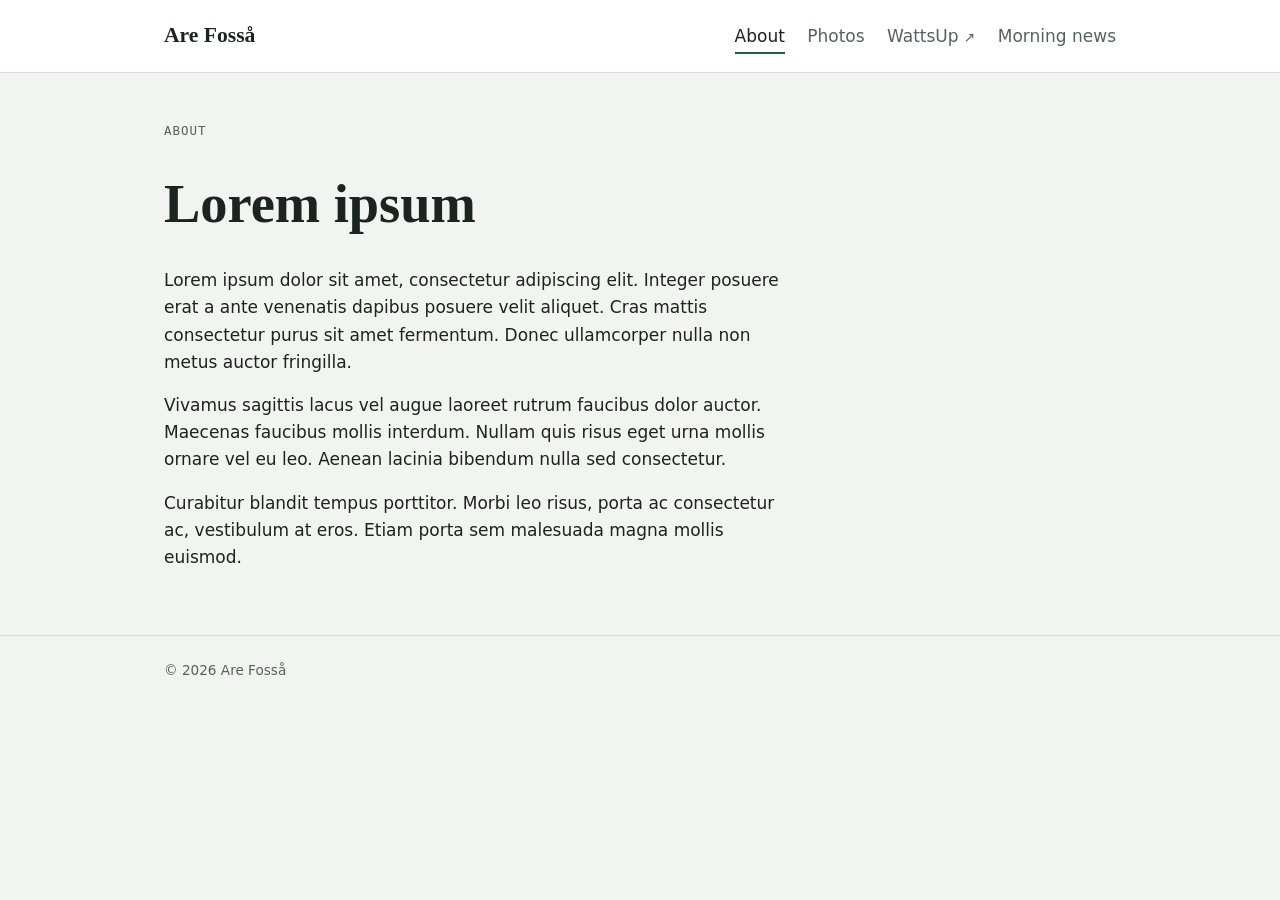
==== about/index.html @ ccaeefaa "Add the front page for arefossa.no A plain HTML and CSS site for GitHub Pages: a front page with Abo" ====
<!doctype html>
<html lang="en">
<head>
  <meta charset="utf-8">
  <meta name="viewport" content="width=device-width, initial-scale=1, viewport-fit=cover">
  <title>About · Are Fosså</title>
  <meta name="description" content="About Are Fosså.">
  <link rel="icon" href="/assets/favicon.svg" type="image/svg+xml">
  <link rel="stylesheet" href="/assets/style.css">
</head>
<body>
  <header class="site-header">
    <div class="wrap">
      <a class="brand" href="/">Are Fosså</a>
      <nav class="site-nav" aria-label="Main">
        <a href="/about/" aria-current="page">About</a>
        <a href="/photos/">Photos</a>
        <a href="https://wattsup.arefossa.no/">WattsUp <span class="ext" aria-hidden="true">↗</span></a>
        <a href="/morning-news/">Morning news</a>
      </nav>
    </div>
  </header>

  <main>
    <div class="wrap">
      <p class="eyebrow">About</p>
      <h1>Lorem ipsum</h1>
      <div class="prose">
        <p>Lorem ipsum dolor sit amet, consectetur adipiscing elit. Integer posuere erat a ante
          venenatis dapibus posuere velit aliquet. Cras mattis consectetur purus sit amet fermentum.
          Donec ullamcorper nulla non metus auctor fringilla.</p>
        <p>Vivamus sagittis lacus vel augue laoreet rutrum faucibus dolor auctor. Maecenas faucibus
          mollis interdum. Nullam quis risus eget urna mollis ornare vel eu leo. Aenean lacinia
          bibendum nulla sed consectetur.</p>
        <p>Curabitur blandit tempus porttitor. Morbi leo risus, porta ac consectetur ac, vestibulum
          at eros. Etiam porta sem malesuada magna mollis euismod.</p>
      </div>
    </div>
  </main>

  <footer class="site-footer">
    <div class="wrap">© 2026 Are Fosså</div>
  </footer>
</body>
</html>
---- assets/style.css ----
/* arefossa.no: en enkel personlig forside. Ingen eksterne fonter eller skript, så siden laster
   raskt og sender ingenting til andre. Fargene er tokens, med mørkt tema fra systemet. */
:root {
  --bg: #f2f4f1;
  --surface: #ffffff;
  --fg: #1b2420;
  --muted: #56625c;
  --line: #d8ded9;
  --accent: #1f5c4a;
  --accent-soft: #e2ece7;
  --font-display: Charter, "Bitstream Charter", "Sitka Text", Cambria, Georgia, serif;
  --font-body: system-ui, -apple-system, "Segoe UI", Roboto, "Helvetica Neue", sans-serif;
  --font-mono: ui-monospace, "Cascadia Mono", "SF Mono", Consolas, monospace;
  color-scheme: light;
}
@media (prefers-color-scheme: dark) {
  :root {
    --bg: #111715;
    --surface: #18201d;
    --fg: #e2e9e5;
    --muted: #9aa8a1;
    --line: #2a3531;
    --accent: #7cc6aa;
    --accent-soft: #1d2c27;
    color-scheme: dark;
  }
}

* { box-sizing: border-box; }
html { -webkit-text-size-adjust: 100%; }
body {
  margin: 0;
  background: var(--bg);
  color: var(--fg);
  font-family: var(--font-body);
  font-size: 17px;
  line-height: 1.6;
}
a { color: var(--accent); }
a:focus-visible { outline: 3px solid var(--accent); outline-offset: 3px; border-radius: 2px; }

.wrap {
  max-width: 62rem;
  margin: 0 auto;
  padding-left: max(20px, env(safe-area-inset-left, 0px));
  padding-right: max(20px, env(safe-area-inset-right, 0px));
}

/* Toppen: navnet til venstre, menyen til høyre. Brytes til to linjer på smale skjermer. */
.site-header { border-bottom: 1px solid var(--line); background: var(--surface); }
.site-header .wrap {
  display: flex;
  flex-wrap: wrap;
  align-items: baseline;
  justify-content: space-between;
  gap: 0.5rem 2rem;
  padding-block: 1.1rem;
}
.brand {
  font-family: var(--font-display);
  font-size: 1.35rem;
  font-weight: 700;
  color: var(--fg);
  text-decoration: none;
}
.site-nav { display: flex; flex-wrap: wrap; gap: 0.25rem 1.4rem; }
.site-nav a {
  color: var(--muted);
  text-decoration: none;
  font-weight: 500;
  white-space: nowrap;
  padding-block: 0.15rem;
  border-bottom: 2px solid transparent;
}
.site-nav a:hover { color: var(--fg); }
.site-nav a[aria-current="page"] { color: var(--fg); border-bottom-color: var(--accent); }
.ext { font-size: 0.8em; }

main .wrap { padding-block: 3rem 4rem; display: grid; gap: 2rem; }
.eyebrow {
  margin: 0;
  font-family: var(--font-mono);
  font-size: 0.78rem;
  letter-spacing: 0.08em;
  text-transform: uppercase;
  color: var(--muted);
}
h1, h2 { font-family: var(--font-display); line-height: 1.15; text-wrap: balance; margin: 0; }
h1 { font-size: clamp(2.2rem, 6vw, 3.4rem); }
h2 { font-size: 1.35rem; }
.lede { margin: 0; font-size: 1.15rem; color: var(--muted); max-width: 38rem; }
.prose { display: grid; gap: 1rem; max-width: 40rem; }
.prose p { margin: 0; }

/* Forsiden: de fire valgene som fliser, fire, to eller én i bredden, så ingen står alene. */
.tiles {
  list-style: none;
  margin: 0;
  padding: 0;
  display: grid;
  grid-template-columns: 1fr;
  gap: 1rem;
}
@media (min-width: 560px) {
  .tiles { grid-template-columns: repeat(2, 1fr); }
}
@media (min-width: 960px) {
  .tiles { grid-template-columns: repeat(4, 1fr); }
}
.tile {
  display: grid;
  gap: 0.4rem;
  height: 100%;
  padding: 1.3rem 1.4rem 1.4rem;
  background: var(--surface);
  border: 1px solid var(--line);
  border-radius: 6px;
  color: var(--fg);
  text-decoration: none;
  transition: border-color 0.15s ease, transform 0.15s ease;
}
.tile:hover { border-color: var(--accent); transform: translateY(-2px); }
.tile h2 { font-size: 1.25rem; }
.tile p { margin: 0; color: var(--muted); font-size: 0.95rem; }
.tile .meta { font-family: var(--font-mono); font-size: 0.78rem; color: var(--accent); }

/* Bilder: plassholdere til ekte bilder kommer. */
.gallery {
  list-style: none;
  margin: 0;
  padding: 0;
  display: grid;
  grid-template-columns: repeat(auto-fill, minmax(min(100%, 14rem), 1fr));
  gap: 1rem;
}
.gallery figure { margin: 0; display: grid; gap: 0.4rem; }
.placeholder {
  aspect-ratio: 4 / 3;
  max-width: 100%;
  border-radius: 4px;
  background:
    linear-gradient(160deg, transparent 55%, var(--accent-soft) 55%),
    linear-gradient(200deg, var(--line) 40%, var(--accent-soft) 40%);
  border: 1px solid var(--line);
}
.gallery figcaption { font-size: 0.85rem; color: var(--muted); }

/* Morning news: lenker til rapportene i Claude. */
.reports { list-style: none; margin: 0; padding: 0; display: grid; gap: 1rem; max-width: 40rem; }
.report { display: grid; gap: 0.35rem; }
.note {
  margin: 0;
  padding: 0.8rem 1rem;
  border-left: 3px solid var(--accent);
  background: var(--accent-soft);
  border-radius: 0 4px 4px 0;
  color: var(--fg);
  font-size: 0.92rem;
  max-width: 40rem;
}

.site-footer { border-top: 1px solid var(--line); }
.site-footer .wrap { padding-block: 1.5rem; font-size: 0.85rem; color: var(--muted); }

@media (prefers-reduced-motion: reduce) {
  .tile { transition: none; }
  .tile:hover { transform: none; }
}
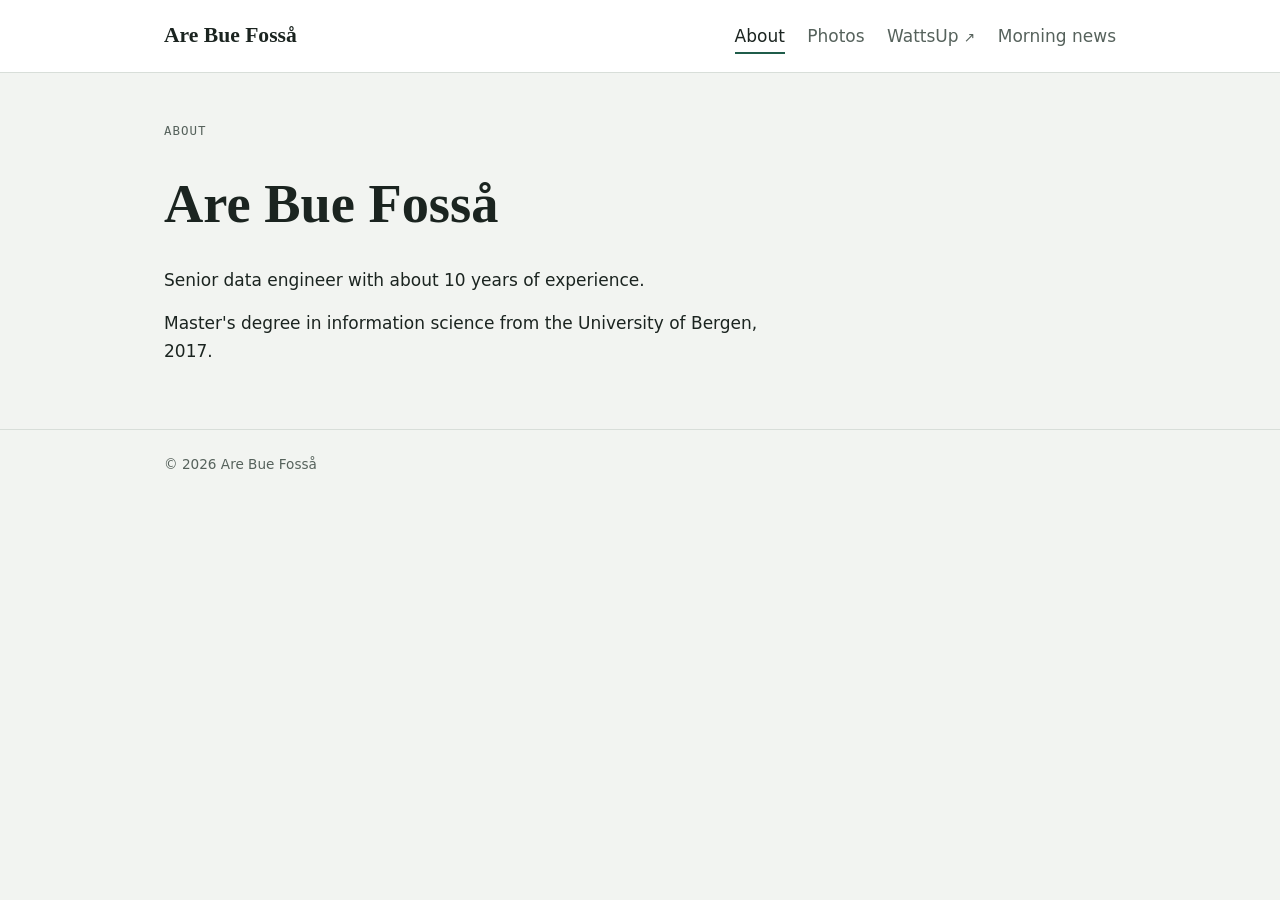
==== commit f5792ab1: "Add a short bio on /about/ and use the full name on every page The About page now has name, professi" ====
--- a/about/index.html
+++ b/about/index.html
@@ -3,15 +3,15 @@
 <head>
   <meta charset="utf-8">
   <meta name="viewport" content="width=device-width, initial-scale=1, viewport-fit=cover">
-  <title>About · Are Fosså</title>
-  <meta name="description" content="About Are Fosså.">
+  <title>About · Are Bue Fosså</title>
+  <meta name="description" content="Are Bue Fosså, senior data engineer.">
   <link rel="icon" href="/assets/favicon.svg" type="image/svg+xml">
   <link rel="stylesheet" href="/assets/style.css">
 </head>
 <body>
   <header class="site-header">
     <div class="wrap">
-      <a class="brand" href="/">Are Fosså</a>
+      <a class="brand" href="/">Are Bue Fosså</a>
       <nav class="site-nav" aria-label="Main">
         <a href="/about/" aria-current="page">About</a>
         <a href="/photos/">Photos</a>
@@ -24,22 +24,16 @@
   <main>
     <div class="wrap">
       <p class="eyebrow">About</p>
-      <h1>Lorem ipsum</h1>
+      <h1>Are Bue Fosså</h1>
       <div class="prose">
-        <p>Lorem ipsum dolor sit amet, consectetur adipiscing elit. Integer posuere erat a ante
-          venenatis dapibus posuere velit aliquet. Cras mattis consectetur purus sit amet fermentum.
-          Donec ullamcorper nulla non metus auctor fringilla.</p>
-        <p>Vivamus sagittis lacus vel augue laoreet rutrum faucibus dolor auctor. Maecenas faucibus
-          mollis interdum. Nullam quis risus eget urna mollis ornare vel eu leo. Aenean lacinia
-          bibendum nulla sed consectetur.</p>
-        <p>Curabitur blandit tempus porttitor. Morbi leo risus, porta ac consectetur ac, vestibulum
-          at eros. Etiam porta sem malesuada magna mollis euismod.</p>
+        <p>Senior data engineer with about 10 years of experience.</p>
+        <p>Master's degree in information science from the University of Bergen, 2017.</p>
       </div>
     </div>
   </main>
 
   <footer class="site-footer">
-    <div class="wrap">© 2026 Are Fosså</div>
+    <div class="wrap">© 2026 Are Bue Fosså</div>
   </footer>
 </body>
 </html>
--- a/assets/style.css
+++ b/assets/style.css
@@ -11,6 +11,8 @@
   --font-display: Charter, "Bitstream Charter", "Sitka Text", Cambria, Georgia, serif;
   --font-body: system-ui, -apple-system, "Segoe UI", Roboto, "Helvetica Neue", sans-serif;
   --font-mono: ui-monospace, "Cascadia Mono", "SF Mono", Consolas, monospace;
+  /* Bakgrunnen bak bildene på /photos/, lik i lyst og mørkt tema. */
+  --stage: #0c100f;
   color-scheme: light;
 }
 @media (prefers-color-scheme: dark) {
@@ -124,26 +126,107 @@
 .tile p { margin: 0; color: var(--muted); font-size: 0.95rem; }
 .tile .meta { font-family: var(--font-mono); font-size: 0.78rem; color: var(--accent); }
 
-/* Bilder: plassholdere til ekte bilder kommer. */
-.gallery {
+/* Bilder: miniatyrer øverst, valgt bilde stort under. Rammen har fast format (3:2) og mørk
+   bakgrunn i begge temaer, så siden ikke hopper når bilder med ulikt format byttes. */
+.viewer { display: grid; gap: 1rem; min-width: 0; }
+.thumbs {
+  position: relative;
   list-style: none;
   margin: 0;
+  padding: 4px 4px 6px;
+  display: flex;
+  gap: 0.6rem;
+  overflow-x: auto;
+  scroll-snap-type: x proximity;
+}
+.thumbs li { flex: 0 0 auto; scroll-snap-align: start; }
+.thumbs a {
+  display: block;
+  width: 8.5rem;
+  aspect-ratio: 3 / 2;
+  border-radius: 4px;
+  overflow: hidden;
+  background: var(--stage);
+  opacity: 0.6;
+  outline: 2px solid transparent;
+  outline-offset: 2px;
+  transition: opacity 0.15s ease, outline-color 0.15s ease;
+}
+.thumbs a:hover { opacity: 1; }
+.thumbs a[aria-current="true"] { opacity: 1; outline-color: var(--accent); }
+.thumbs a:focus-visible { opacity: 1; outline: 3px solid var(--accent); }
+.thumbs img { display: block; width: 100%; height: 100%; object-fit: cover; }
+@media (max-width: 559px) {
+  .thumbs a { width: 6.5rem; }
+}
+
+.stage { position: relative; }
+.stage figure { margin: 0; display: none; gap: 0.6rem; }
+.viewer.js .stage figure.is-current,
+.viewer:not(.js) .stage figure:target,
+.viewer:not(.js) .stage:not(:has(figure:target)) figure:first-of-type { display: grid; }
+/* Rammen er aldri høyere enn det meste av skjermen. Da blir den bredere enn 3:2, og bildet får
+   mørke kanter på sidene i stedet. */
+.frame {
+  width: 100%;
+  aspect-ratio: 3 / 2;
+  max-height: 80vh;
+  max-height: 80svh;
+  background: var(--stage);
+  border-radius: 6px;
+  overflow: hidden;
+  touch-action: pan-y;
+}
+.frame img { display: block; width: 100%; height: 100%; object-fit: contain; }
+.stage figcaption { display: flex; flex-wrap: wrap; align-items: baseline; gap: 0.2rem 1rem; }
+.stage .title { font-family: var(--font-display); font-weight: 700; font-size: 1.15rem; }
+.stage .when, .stage .count { font-family: var(--font-mono); font-size: 0.8rem; color: var(--muted); }
+.stage .count { margin-left: auto; }
+
+/* Bla-knappene ligger over rammen, midt på høyden. Bare med skript. */
+.nav {
+  position: absolute;
+  top: 0;
+  left: 0;
+  width: 100%;
+  aspect-ratio: 3 / 2;
+  max-height: 80vh;
+  max-height: 80svh;
+  display: flex;
+  justify-content: space-between;
+  align-items: center;
+  padding: 0 0.6rem;
+  pointer-events: none;
+}
+.viewer:not(.js) .nav { display: none; }
+.nav button {
+  pointer-events: auto;
+  display: grid;
+  place-items: center;
+  width: 2.75rem;
+  height: 2.75rem;
+  padding: 0 0 0.15rem;
+  border: 0;
+  border-radius: 50%;
+  background: rgb(0 0 0 / 0.45);
+  color: #fff;
+  font: 1.6rem/1 var(--font-body);
+  cursor: pointer;
+}
+.nav button:hover { background: rgb(0 0 0 / 0.7); }
+.nav button:focus-visible { outline: 3px solid #fff; outline-offset: 2px; }
+
+.sr-only {
+  position: absolute;
+  width: 1px;
+  height: 1px;
+  margin: -1px;
   padding: 0;
-  display: grid;
-  grid-template-columns: repeat(auto-fill, minmax(min(100%, 14rem), 1fr));
-  gap: 1rem;
-}
-.gallery figure { margin: 0; display: grid; gap: 0.4rem; }
-.placeholder {
-  aspect-ratio: 4 / 3;
-  max-width: 100%;
-  border-radius: 4px;
-  background:
-    linear-gradient(160deg, transparent 55%, var(--accent-soft) 55%),
-    linear-gradient(200deg, var(--line) 40%, var(--accent-soft) 40%);
-  border: 1px solid var(--line);
-}
-.gallery figcaption { font-size: 0.85rem; color: var(--muted); }
+  overflow: hidden;
+  clip: rect(0 0 0 0);
+  white-space: nowrap;
+  border: 0;
+}
 
 /* Morning news: lenker til rapportene i Claude. */
 .reports { list-style: none; margin: 0; padding: 0; display: grid; gap: 1rem; max-width: 40rem; }
@@ -163,6 +246,6 @@
 .site-footer .wrap { padding-block: 1.5rem; font-size: 0.85rem; color: var(--muted); }
 
 @media (prefers-reduced-motion: reduce) {
-  .tile { transition: none; }
+  .tile, .thumbs a { transition: none; }
   .tile:hover { transform: none; }
 }
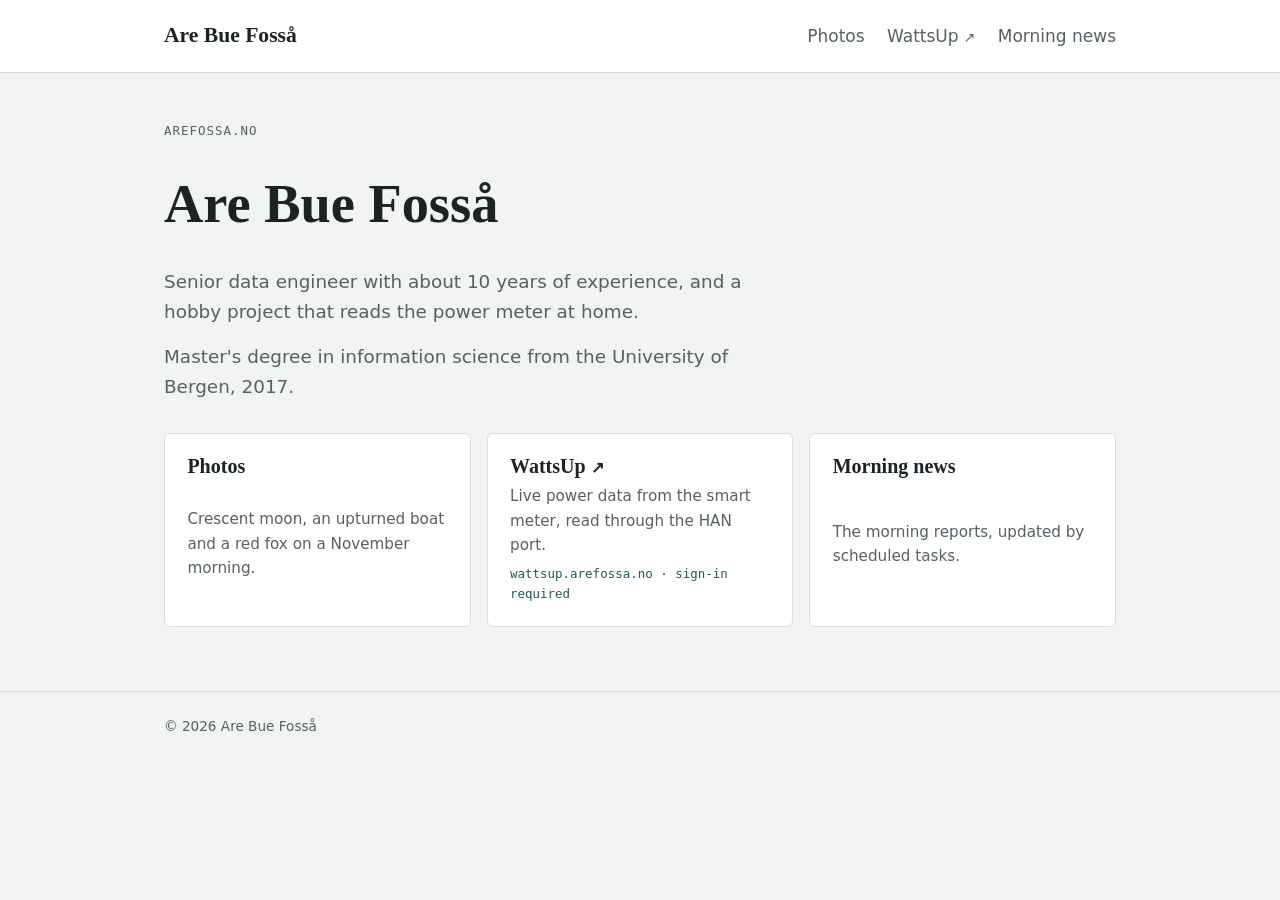
==== commit 2dbde93b: "fjernet about, integrert i index siden." ====
--- a/about/index.html
+++ b/about/index.html
@@ -2,38 +2,12 @@
 <html lang="en">
 <head>
   <meta charset="utf-8">
-  <meta name="viewport" content="width=device-width, initial-scale=1, viewport-fit=cover">
-  <title>About · Are Bue Fosså</title>
-  <meta name="description" content="Are Bue Fosså, senior data engineer.">
-  <link rel="icon" href="/assets/favicon.svg" type="image/svg+xml">
-  <link rel="stylesheet" href="/assets/style.css">
+  <title>Are Bue Fosså</title>
+  <meta name="robots" content="noindex">
+  <link rel="canonical" href="https://www.arefossa.no/">
+  <meta http-equiv="refresh" content="0; url=/">
 </head>
 <body>
-  <header class="site-header">
-    <div class="wrap">
-      <a class="brand" href="/">Are Bue Fosså</a>
-      <nav class="site-nav" aria-label="Main">
-        <a href="/about/" aria-current="page">About</a>
-        <a href="/photos/">Photos</a>
-        <a href="https://wattsup.arefossa.no/">WattsUp <span class="ext" aria-hidden="true">↗</span></a>
-        <a href="/morning-news/">Morning news</a>
-      </nav>
-    </div>
-  </header>
-
-  <main>
-    <div class="wrap">
-      <p class="eyebrow">About</p>
-      <h1>Are Bue Fosså</h1>
-      <div class="prose">
-        <p>Senior data engineer with about 10 years of experience.</p>
-        <p>Master's degree in information science from the University of Bergen, 2017.</p>
-      </div>
-    </div>
-  </main>
-
-  <footer class="site-footer">
-    <div class="wrap">© 2026 Are Bue Fosså</div>
-  </footer>
+  <p>This page has moved to the <a href="/">front page</a>.</p>
 </body>
 </html>
